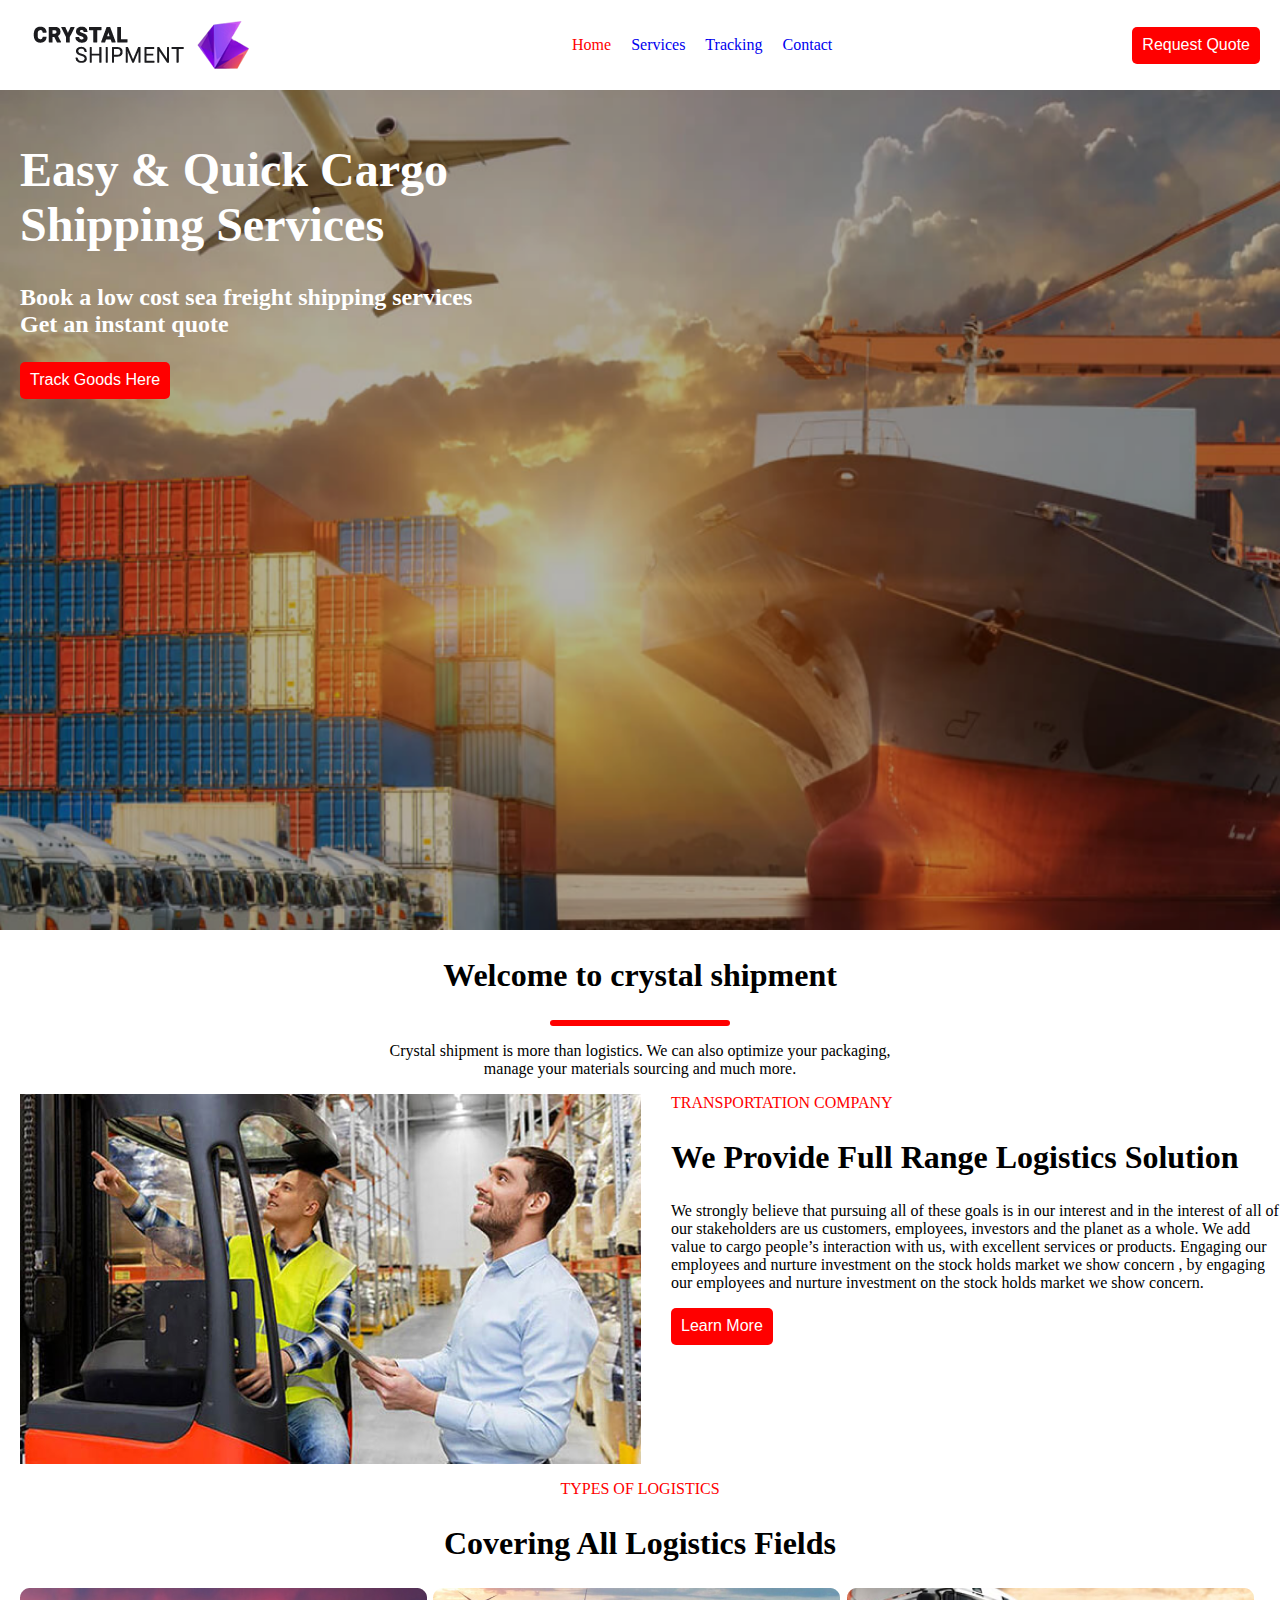
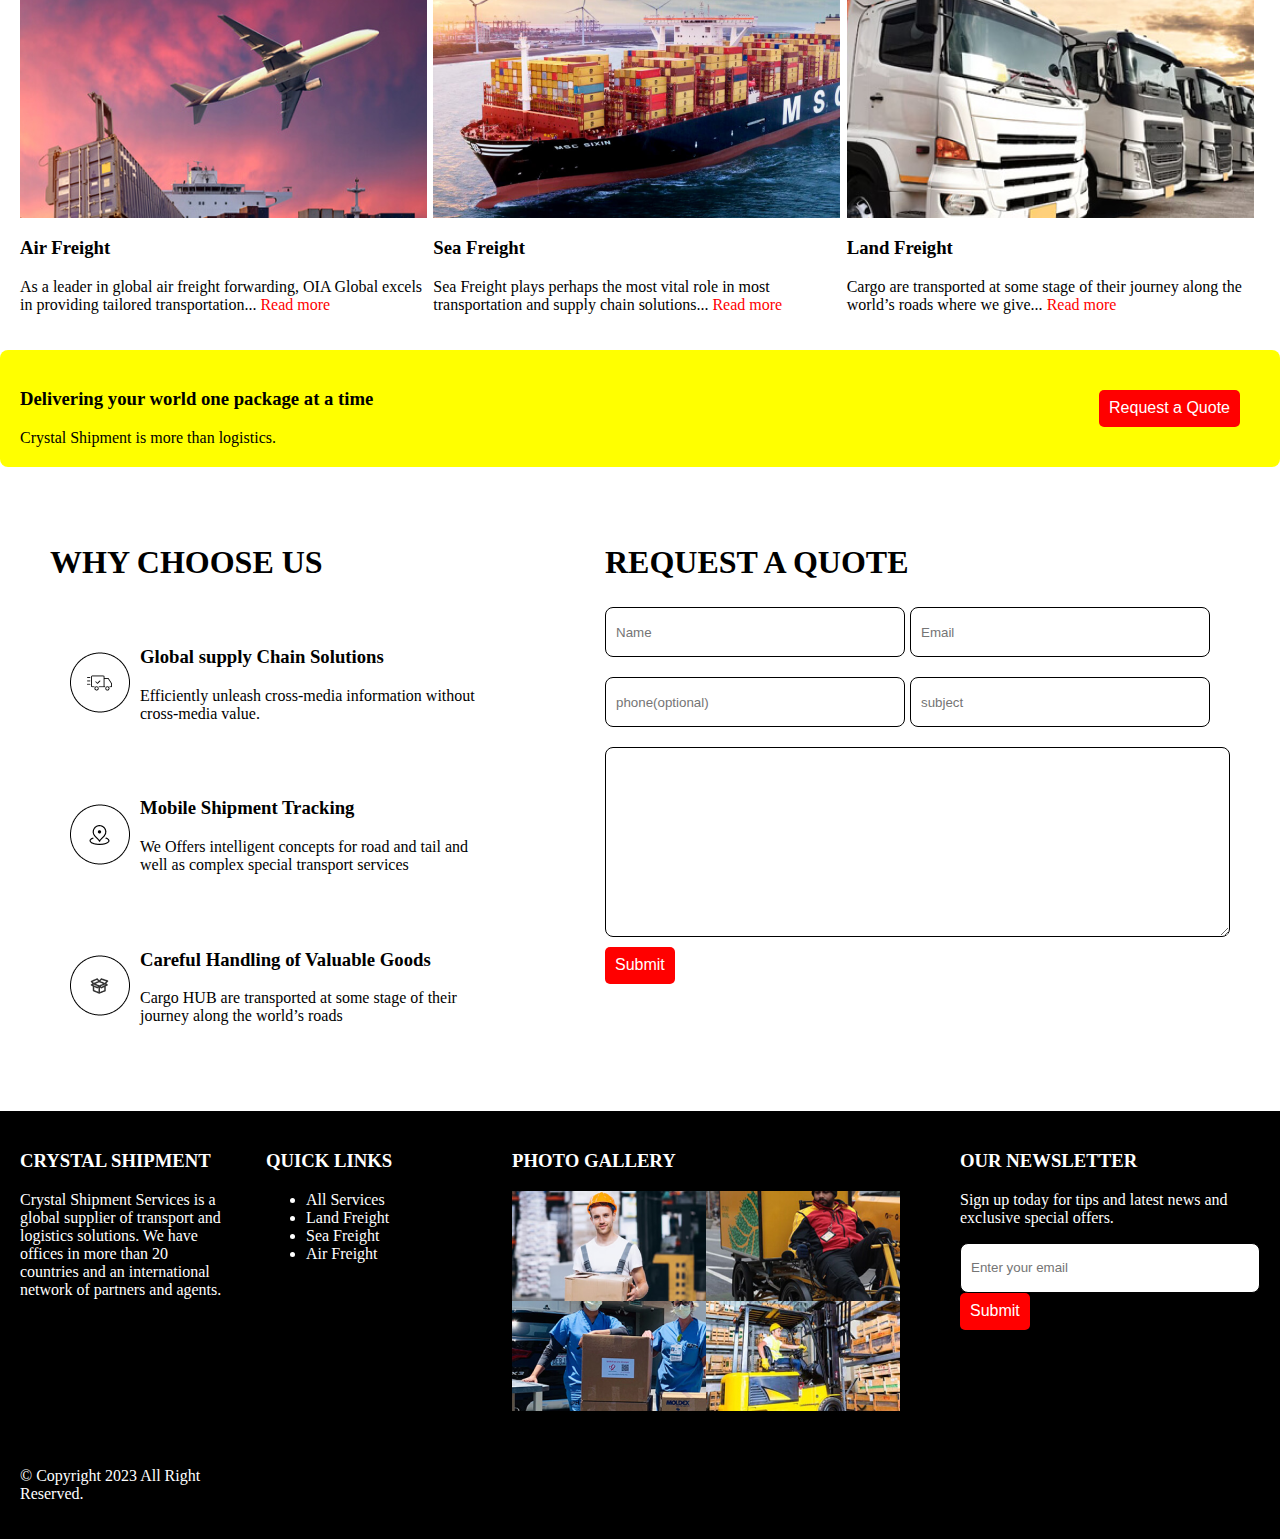
==== index.html @ cef7944b "make changes" ====
<html lang="en">
<head>
    <meta charset="UTF-8">
    <meta name="viewport" content="width=device-width, initial-scale=1.0">
    <title>assignment</title>
    <link rel="stylesheet" href="index.css">
</head>
<body>
    <!-- header begin -->

    
<nav>
    <div "logo">
<img src="./images/logo.png" alt="">
</div>

<ul class="nav-links">
    <li><a href="" class="active">Home</a></li>
    <li><a href="#">Services</a></li>
    <li><a href="#">Tracking</a></li>
    <li><a href="#">Contact</a></li>
</ul>
<div class="button-container">
<button class="my-button">Request Quote</button>
</div>
</nav>
<!-- header ends -->

<!-- content begins -->

<section class="content">
    <h1>Easy & Quick Cargo <br>Shipping Services</h1>
    <p class="subtitle"> Book a low cost sea freight shipping services 
        <br>Get an instant quote</p>
      <div id="button-container">
<button class="my-button">Track Goods Here</button>
      </div> 
</section>
<!-- content ends -->

<!-- footer begins -->
      <section>
    <div class="About">
<h2>Welcome to crystal shipment</h2>
<section class="under"></section>
<p>Crystal shipment is more than logistics. We can also 
    optimize your packaging,<br> manage your materials 
    sourcing and much more.</p>

    </div>
</section>
<!-- footer ends -->
<section class="cup">
       <div class="container">
<img src="./images/about.png" alt="">

</div>
<div class="column">
<span class="active">TRANSPORTATION COMPANY</span>
    <h2>We Provide Full Range Logistics Solution</h2>
<p>We strongly believe that pursuing all of these goals is in our interest and in the interest of all of our stakeholders are us customers, employees, investors and the planet as a whole. We add value to cargo people’s interaction with us, with excellent services or products. Engaging our employees and nurture investment on the stock holds market we show concern , by engaging our employees and nurture investment on the stock holds market we show concern.
</p>
<button class="my-button">Learn More </button>
</div>

</section>
<section>
<div class="logistics">
    <span class="active"><p>TYPES OF LOGISTICS</p></span>
<h2>Covering All Logistics Fields</h2>
</div>
</section>

<section class="boss">
 <div class="plane">
<img src="./images/airplane.png" alt="">
<h3>Air Freight</h3>
<p>As a leader in global air freight forwarding, OIA Global excels in providing tailored transportation... <span style="color: red;">Read more</span></p>
</div>

<div class="sea">
<img src="./images/ship.png" alt="">
<h3>Sea Freight</h3>
<p>Sea Freight plays perhaps the most vital role in most transportation and supply chain solutions... <span class="active">Read more</span></p>
</div>

<div class="land">
<img src="./images/lorry.png"alt="">
<h3>Land Freight</h3>
<p>Cargo are transported at some stage of their journey along the world’s roads where we give... <span style ="color: red">Read more</span></p>
</div>
</section>

<section>
<div class="yellow">
    <div>
        <h3>Delivering your world one package at a time</h3>
        <span>Crystal Shipment is more than logistics.</span>
    </div>
    <div style="margin-right: 20px;">
        <button class="my-button" class="bttn">Request a Quote</div>
    </div>
   </div>
</section>

<section class="content3">
<div class="cont3">
<h2>WHY CHOOSE US</h2>
<div class="solutions">
<div class="icon" style="margin-right: 10px;">
    <img src="./images/Frame 1.png" alt="">
</div>
<div class="info">
<h3>Global supply Chain Solutions</h3>
<p>Efficiently unleash cross-media information without cross-media value.</p>
</div>
</div>

<div class="solutions">
<div class="icon" style="margin-right: 10px;">
<img src="./images/Group 2.png" alt="">
</div>
<div class="info">
    <h3>Mobile Shipment Tracking</h3>
    <p>We Offers intelligent concepts for road and tail and well as complex special transport services</p>
</div>

</div>
<div class="solutions">
<div class="icon" style="margin-right: 10px;">
<img src="./images/Group 3.png" alt="">
</div>
<div class="info">
    <h3>Careful Handling of Valuable Goods</h3>
<p>Cargo HUB are transported at some stage of their journey along the world’s roads</p>
</div>
</div>
</div>

<div class="cont3">
<h2>REQUEST A QUOTE</h2>
<div class="name">
<input type="text" placeholder="Name" class="goat">
<input type="email" placeholder="Email" class="goat" style="margin-left: 5px;">
</div>

<div class="phone">
    <input type="number" placeholder="phone(optional)" class="goat">
    <input type="text" placeholder="subject" class="goat" style="margin-left: 5px;">
</div>

<textarea name="" id="" cols="46" rows="10" class="tunner"></textarea>
<div class="button-container">
<button class="my-button" style="margin-top:10px ;">Submit</button>
</div>
</div>
    </section>

<section>
<div class="last">
<div class="ending1">
<h3>CRYSTAL SHIPMENT</h3>
<p>Crystal Shipment Services is a global supplier of transport and logistics solutions. We have offices in more than 20 countries and an international network of partners and agents.</p>
</div>
<div class="food">
<h3>QUICK LINKS</h3>
<ul>
<li>All Services</li>
<li>Land Freight</li>
<li>Sea Freight</li>
<li>Air Freight</li>
</ul>
</div>
<div class="ending3">
<h3>PHOTO GALLERY</h3>
<div class="photo2">
<img src="./images/Rectangle 8.png" alt="">
<img src="./images/Rectangle 9.png" alt="">
</div>
<div class="photo2">
<img src="./images/Rectangle 11.png" alt="">
<img src="./images/Rectangle 10.png" alt="">
</div>
</div>

<div class="ending4">
<h3>OUR NEWSLETTER</h3>
<p>Sign up today for tips and latest news and exclusive special offers.</p>
<input type="email" placeholder="Enter your email" class="goat">
 <button class="my-button">Submit</button>
</div>
<div class="end5">
<p>© Copyright 2023 All Right Reserved.</p>
</div>




</div>




</section>






</body>
</html>
---- index.css ----
body{
    padding: 0;
    margin: 0;
    font-family: lato;
}
nav{
    padding: 20px;
display: flex;
justify-content: space-between;
align-items: center;
}
.nav-links{
    list-style: none;
    display: flex;
}
.nav-links li{
    margin-right: 20px;
}
.nav-links a{
    text-decoration: none;
    font-weight: 600px;
}
.active{
    color: red;
}
a:hover{
    color: red;
}
.my-button {
  background-color: red;
    color: white;
    font-weight: 600px;
    padding: 9px 10px 10px 10px;
    font-size: 16px;
    border: none;
    border-radius: 5px;
    cursor: pointer;
transition: background-color 0.3s ease;
}
 
.my-button:hover{
background-color: blueviolet;
color: white;

}
.content{
    padding: 20px;
    background-image: url(./images/shipping.png);
    background-size: cover;
    background-position: center;
    height: 800px;
    color: white;
}
h1{
  font-size: 48px;  
  font-weight: 700;
}
.subtitle{
    font-size: 24px;
    font-weight: 600;
}
.about{
    text-align: center;
}
h2{
    font-size: 32px;
}
p{
    font-size: 16px;
}
.under{
border-radius:8px ;
background: red;
width: 180px;
height: 6px;
flex-shrink: 0;
margin: 0 auto;
}
.container{

    padding: 0px 30px 0px 20px;

}
.logistics{
    text-align: center;
}





.boss{
    display: grid;
    grid-template-columns: auto auto auto;
    margin: 20px;
}
.cup{
    display: grid;
    grid-template-columns: auto auto;
}

.yellow{
    border-radius:8px ;
background: yellow;
display: flex;
justify-content: space-between;
align-items: center;
padding: 20px;
}
.global{
    display: flex;
}
.cont3{
    margin: 50px;
}

.content3{
    display: grid;
    grid-template-columns: 1fr 1fr;
}
.solutions{
    display: flex;
    align-items: center;
    padding: 20px;
}
.goat{
    width: 300px;
height: 50px;
border-radius: 8px;
border: 1px solid black;
padding-left: 10px;
}
.tunner{
    width: 625px;
height: 190px;
padding: 10px 0px 0px 10px;
border-radius: 8px;
border: 1px solid black;
}
.name, .phone{
    display: flex;
    margin-bottom: 20px;
}

.last{
    background-color: black;
    color: white;
    display: grid;
    grid-template-columns: 1fr 1fr 1fr 1fr;
}

.ending1{
    margin: 20px;
}
.food{
    margin: 20px;
    list-style: none;
}

.photo2{  
     display:flex;
    margin: 0px 20px 0px 0px;
    }
.ending3{
    margin: 20px;
}
.ending4{
    margin: 20;
}
.end5{
    margin: 20px;
    align-items: right;
    flex: content;
}
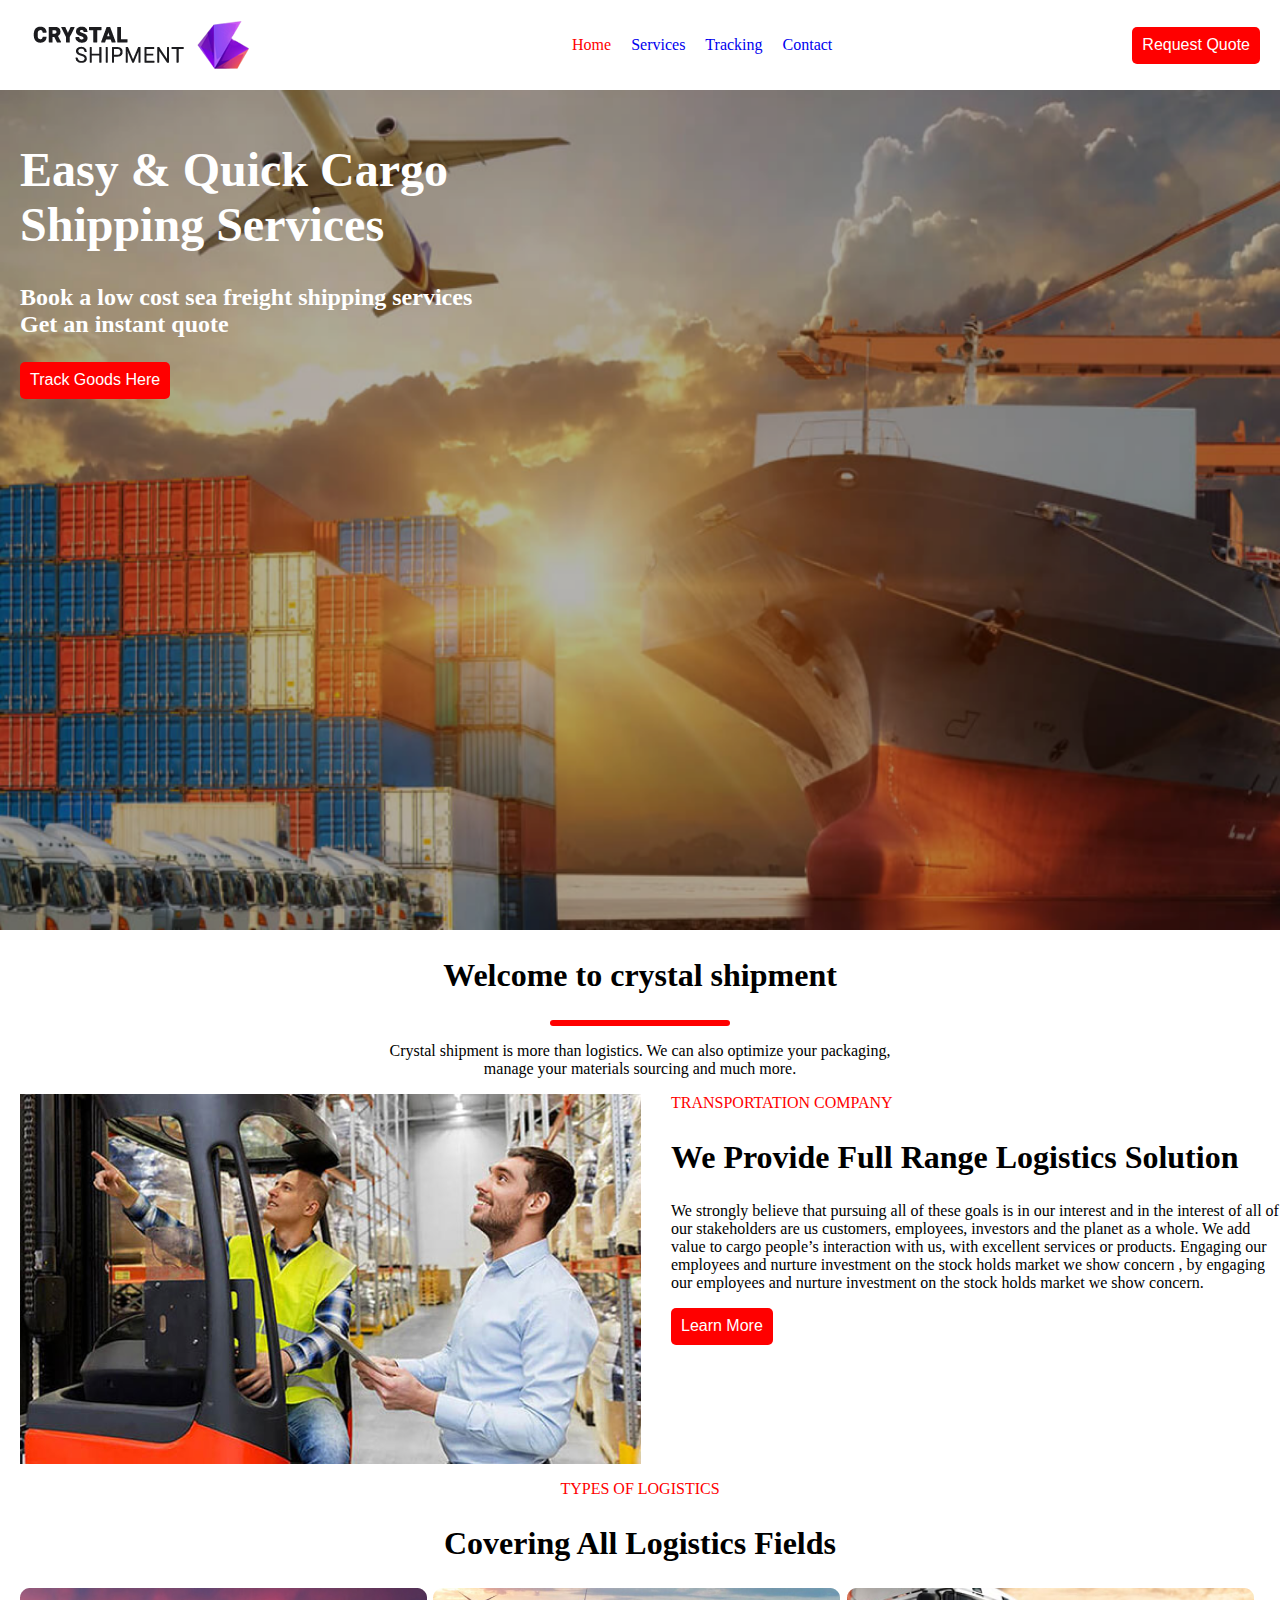
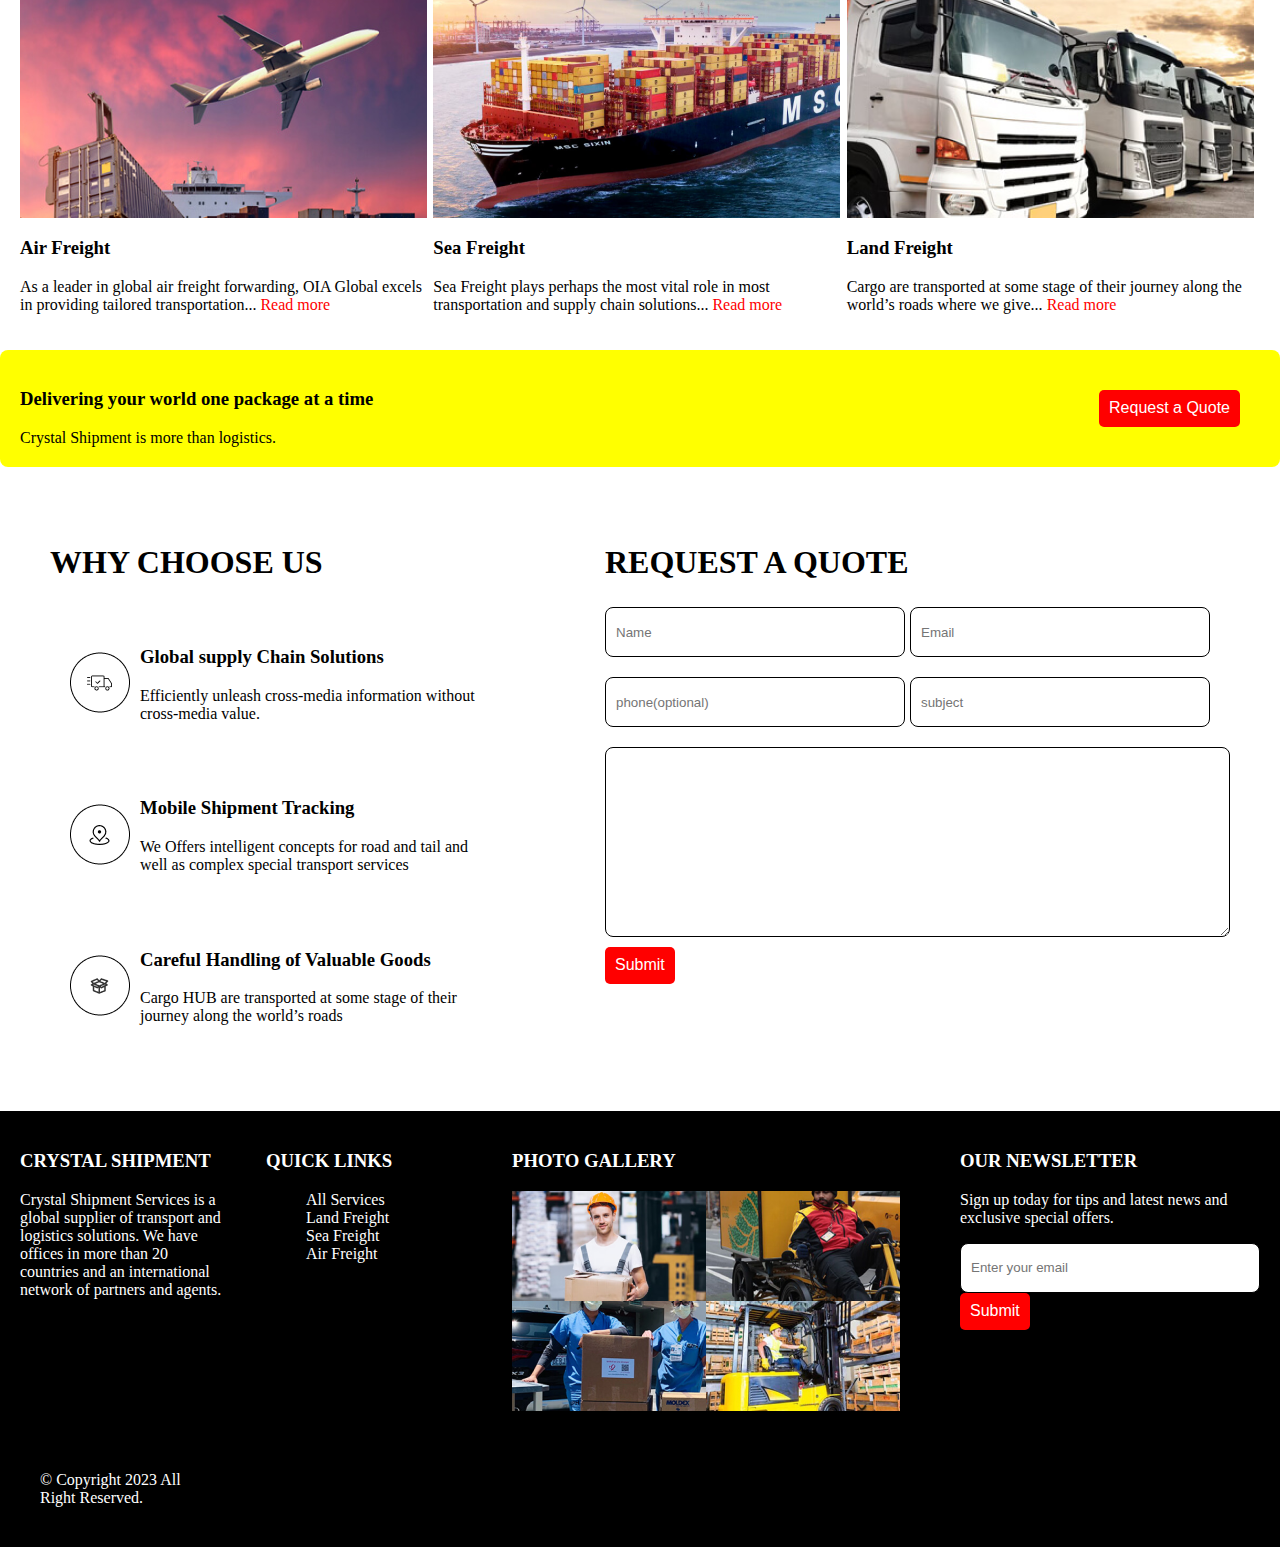
==== commit 116678c7: "first commit" ====
--- a/index.html
+++ b/index.html
@@ -164,7 +164,7 @@
 </div>
 <div class="food">
 <h3>QUICK LINKS</h3>
-<ul>
+<ul class="lady">
 <li>All Services</li>
 <li>Land Freight</li>
 <li>Sea Freight</li>
@@ -190,7 +190,7 @@
  <button class="my-button">Submit</button>
 </div>
 <div class="end5">
-<p>© Copyright 2023 All Right Reserved.</p>
+<span>© Copyright 2023 All Right Reserved.</span>
 </div>
 
 
--- a/index.css
+++ b/index.css
@@ -154,7 +154,12 @@
 }
 .food{
     margin: 20px;
-    list-style: none;
+
+
+}
+.lady{
+    list-style-type: none;
+    
 }
 
 .photo2{  
@@ -168,9 +173,9 @@
     margin: 20;
 }
 .end5{
-    margin: 20px;
-    align-items: right;
-    flex: content;
+    margin: 40px;
+    align-items: center;
+    
 }
 
 
